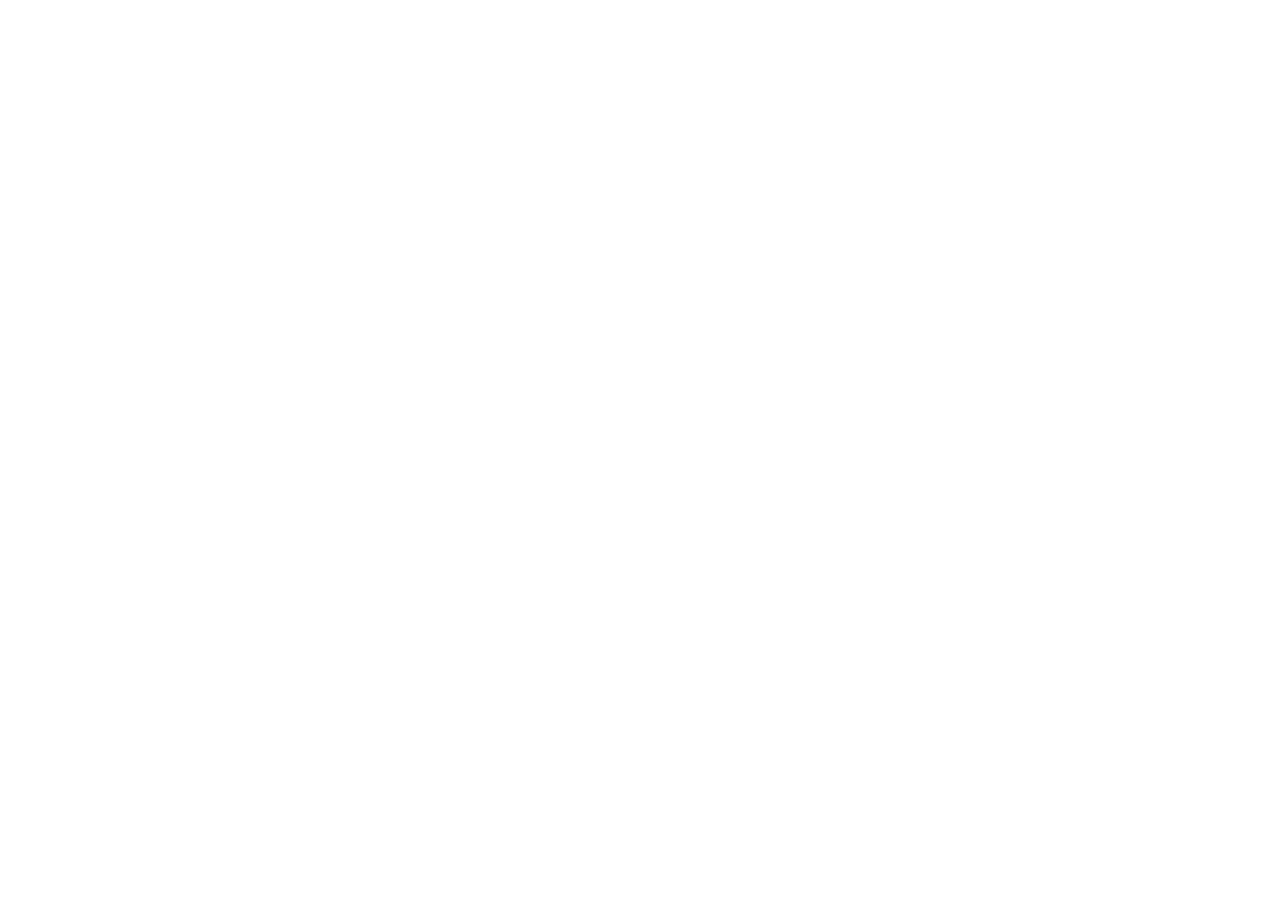
==== index.html @ cb80a2f8 "First commit" ====
<!DOCTYPE html>
<html>
<head>
    <meta charset='utf-8'>
    <meta http-equiv='X-UA-Compatible' content='IE=edge'>
    <title>EuCinema | Home</title>
    <meta name='viewport' content='width=device-width, initial-scale=1'>
    <link rel='stylesheet' type='text/css' media='screen' href='main.css'>
    <script src='main.js'></script>
</head>
<body>
    
</body>
</html>
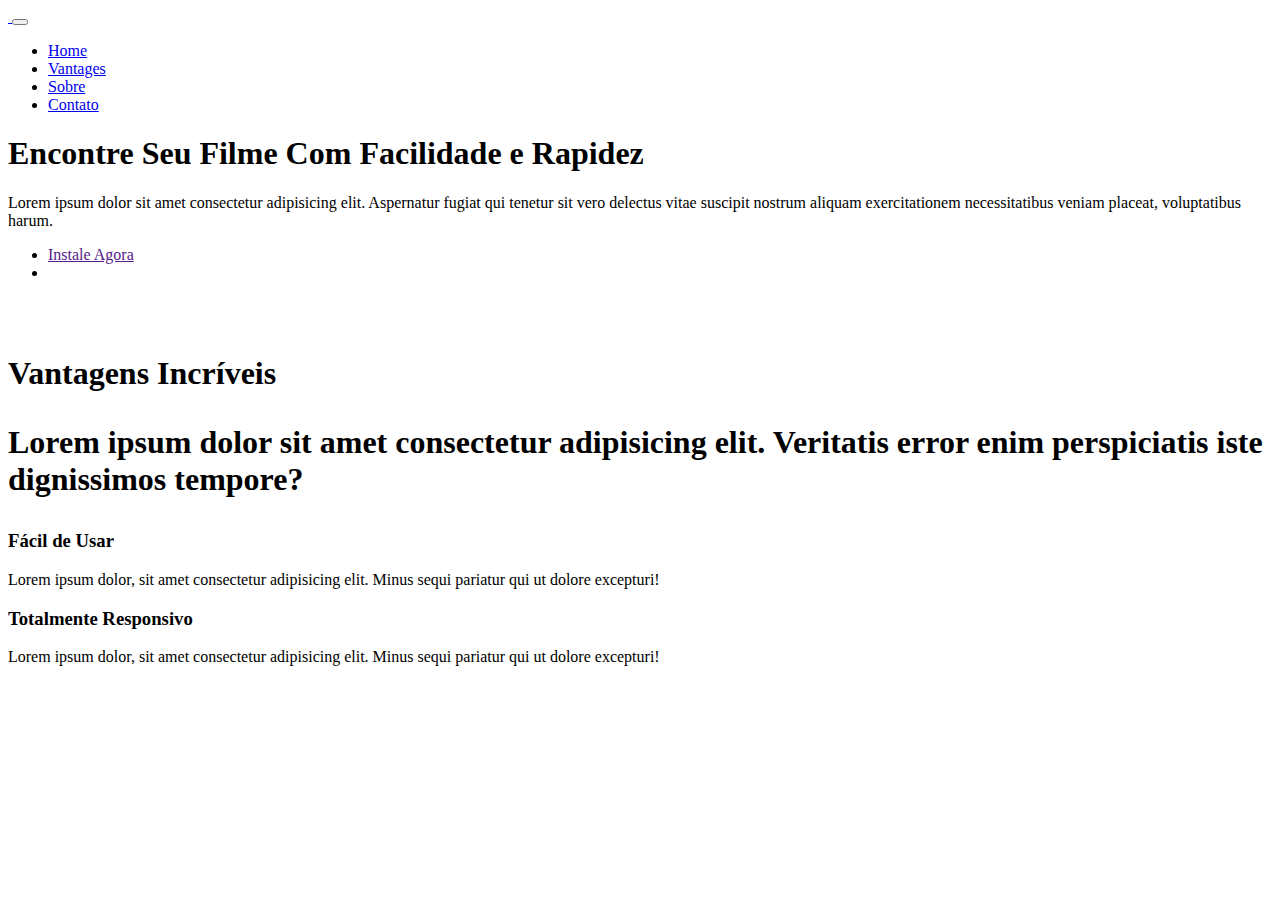
==== commit f1529f36: "the favicon has been addicted and about as well" ====
--- a/index.html
+++ b/index.html
@@ -1,14 +1,174 @@
 <!DOCTYPE html>
-<html>
+<html lang="pt">
+
 <head>
-    <meta charset='utf-8'>
-    <meta http-equiv='X-UA-Compatible' content='IE=edge'>
-    <title>EuCinema | Home</title>
-    <meta name='viewport' content='width=device-width, initial-scale=1'>
-    <link rel='stylesheet' type='text/css' media='screen' href='main.css'>
-    <script src='main.js'></script>
+  <meta charset="UTF-8">
+  <meta http-equiv="X-UA-Compatible" content="IE=edge">
+  <meta name="viewport" content="width=device-width, initial-scale=1.0">
+  <title>Home | EuCinema</title>
+  <link rel="icon" type="image/png" sizes="16x16"  href="assets/img/favicon/favicon-16x16.png">
+
+  <link rel="stylesheet" href="assets/css/animate.css">
+  <link rel="stylesheet" href="assets/css/tiny-slider.css">
+  <link rel="stylesheet" href="assets/css/all.css">
+  <link rel="stylesheet" href="assets/css/venobox.css" type="text/css" media="screen" />
+  <link rel="stylesheet" href="assets/css/bootstrap.min.css">
+  <link rel="stylesheet" href="assets/css/default.css">
+  <link rel="stylesheet" href="assets/css/style.css">
 </head>
+
 <body>
-    
+
+  <div class="preloader">
+    <div class="loader">
+      <div class="spinner">
+        <div class="spinner-container">
+          <div class="spinner-rotator">
+            <div class="spinner-left">
+              <div class="spinner-circle"></div>
+            </div>
+            <div class="spinner-right">
+              <div class="spinner-circle"></div>
+            </div>
+          </div>
+        </div>
+      </div>
+    </div>
+  </div>
+
+  <header class="header-area">
+    <div class="navbar-area">
+      <div class="container">
+        <nav class="navbar navbar-expand-lg navbar-light">
+          <div class="container-fluid">
+            <a class="navbar-brand" href="#">
+              <img class="image" src="assets/img/header/logo/eucinema-logo.png" alt="">
+            </a>
+            <button class="navbar-toggler" type="button" data-bs-toggle="collapse"
+              data-bs-target="#navbarSupportedContent" aria-controls="navbarSupportedContent" aria-expanded="false"
+              aria-label="Toggle navigation">
+              <span class="navbar-toggler-icon"></span>
+            </button>
+            <div class="collapse navbar-collapse" id="navbarSupportedContent">
+              <ul class="navbar-nav ms-auto">
+                <li class="nav-item">
+                  <a class="nav-link active" data-scroll-nav="0" aria-current="page" href="#">Home</a>
+                </li>
+                <li class="nav-item">
+                  <a class="nav-link" data-scroll-nav="1" href="#">Vantages</a>
+                </li>
+                <li class="nav-item">
+                  <a class="nav-link" data-scroll-nav="2" href="#">Sobre</a>
+                </li>
+                <li class="nav-item">
+                  <a class="nav-link" data-scroll-nav="3" href="contato.html">Contato</a>
+                </li>
+              </ul>
+
+            </div>
+          </div>
+        </nav>
+      </div>
+    </div>
+
+    <div class="header-hero" data-scroll-index="0">
+      <div class="shape shape-1"></div>
+      <div class="shape shape-2"></div>
+      <div class="shape shape-3"></div>
+      <div class="shape shape-4"></div>
+      <div class="shape shape-5"></div>
+      <div class="shape shape-6"></div>
+      <div class="container">
+        <div class="row align-items-center justify-content-center justify-content-lg-between">
+          <div class="col-lg-6 col-md-10">
+            <div class="header-hero-content">
+              <h1 class="header-title wow fadeInLeftBig" data-wow-duration="3s" data-wow-delay="0.2s"><span>Encontre
+            Seu Filme</span> Com Facilidade e Rapidez</h1>
+              <p class="text wow fadeInLeftBig" data-wow-duration="3s" data-wow-delay="0.4s">Lorem ipsum dolor sit amet
+                consectetur adipisicing elit. Aspernatur fugiat qui tenetur sit vero delectus vitae suscipit nostrum
+                aliquam exercitationem necessitatibus veniam placeat, voluptatibus harum.</p>
+              <ul class="d-flex">
+                <li><a href="" class="main-btn wow fadeInLeftBig" data-wow-duration="3s" data-wow-delay="0.8s">Instale
+                    Agora</a></li>
+                <li><a href="https://www.youtube.com/" class="header-video venobox wow fadeInLeftBig"
+                    data-autoplay="true" data-vbtype="video" data-wow-duration="3s" data-wow-delay="1.2s"><i
+                      class="fas fa-play"></i></a></li>
+              </ul>
+            </div>
+          </div>
+          <div class="col-lg-3 col-md-6">
+            <div class="header-image">
+              <img src="assets/img/header/header-app.png" alt="" class="image-1  wow fadeInRightBig"
+                data-wow-duration="3s" data-wow-delay="0.5s">
+            </div>
+          </div>
+        </div>
+      </div>
+      <div class="container">
+        <div class="header-shape-1"></div>
+        <div class="header-shape-2">
+          <img src="assets/img/header/header-shape-2.svg" alt="">
+        </div>
+      </div>
+    </div>
+  </header>
+
+  <section class="feature-section pt-80" data-scroll-index="1">
+    <div class="container">
+      <div class="row justify-content-center">
+        <div class="col-xl-6 col-lg-7">
+          <div class="section-title text-center mb-30">
+            <h1 class="mb-25  wow fadeInUp" data-wow-delay=".2s"><span>Vantagens</span> Incríveis<h1>
+            <p class="wow fadeInUp" data-wow-delay=".4s">Lorem ipsum dolor sit amet consectetur adipisicing elit.
+              Veritatis error enim perspiciatis iste dignissimos tempore?</p>
+          </div>
+        </div>
+      </div>
+      <div class="row justify-content-center">
+        <div class="col-lg-4">
+          <div class="single-feature wow fadeInUp" data-wow-duration="3s" data-wow-delay="0.2s">
+            <div class="icon color-1">
+              <i class="fas fa-hand-pointer"></i>
+            </div>
+            <div class="content">
+              <h3>Fácil de Usar</h3>
+              <p>Lorem ipsum dolor, sit amet consectetur adipisicing elit. Minus sequi pariatur qui ut dolore excepturi!
+              </p>
+            </div>
+          </div>
+        </div>
+        <div class="col-lg-4">
+          <div class="single-feature wow fadeInUp" data-wow-duration="3s" data-wow-delay="0.6s">
+            <div class="icon color-3">
+              <i class="fas fa-stethoscope"></i>
+            </div>
+            <div class="content">
+              <h3>Totalmente Responsivo</h3>
+              <p>Lorem ipsum dolor, sit amet consectetur adipisicing elit. Minus sequi pariatur qui ut dolore excepturi!
+              </p>
+            </div>
+          </div>
+        </div>
+      </div>
+    </div>
+  </section>
+
+  <!-- ---- jquery Js ---- -->
+  <script src="assets/js/jquery-1.12.4.min.js"></script>
+  <!-- -------- venobox js ------ -->
+  <script type="text/javascript" src="assets/js/venobox.min.js"></script>
+  <!-- ---------- wow js ---------- -->
+  <script src="assets/js/wow.min.js"></script>
+  <!-- ---------- tiny slider js --------- -->
+  <script src="assets/js/tiny-slider.js"></script>
+  <!-- ---------- scrollit js ---------- -->
+  <script src="assets/js/scrollIt.min.js"></script>
+  <!-- -------- font awsome js --------- -->
+  <script src="assets/js/all.js"></script>
+  <!-- ---- Bootstrap Js ---- -->
+  <script src="assets/js/bootstrap.min.js"></script>
+  <!-- ---- main js --- -->
+  <script src="assets/js/main.js"></script>
 </body>
+
 </html>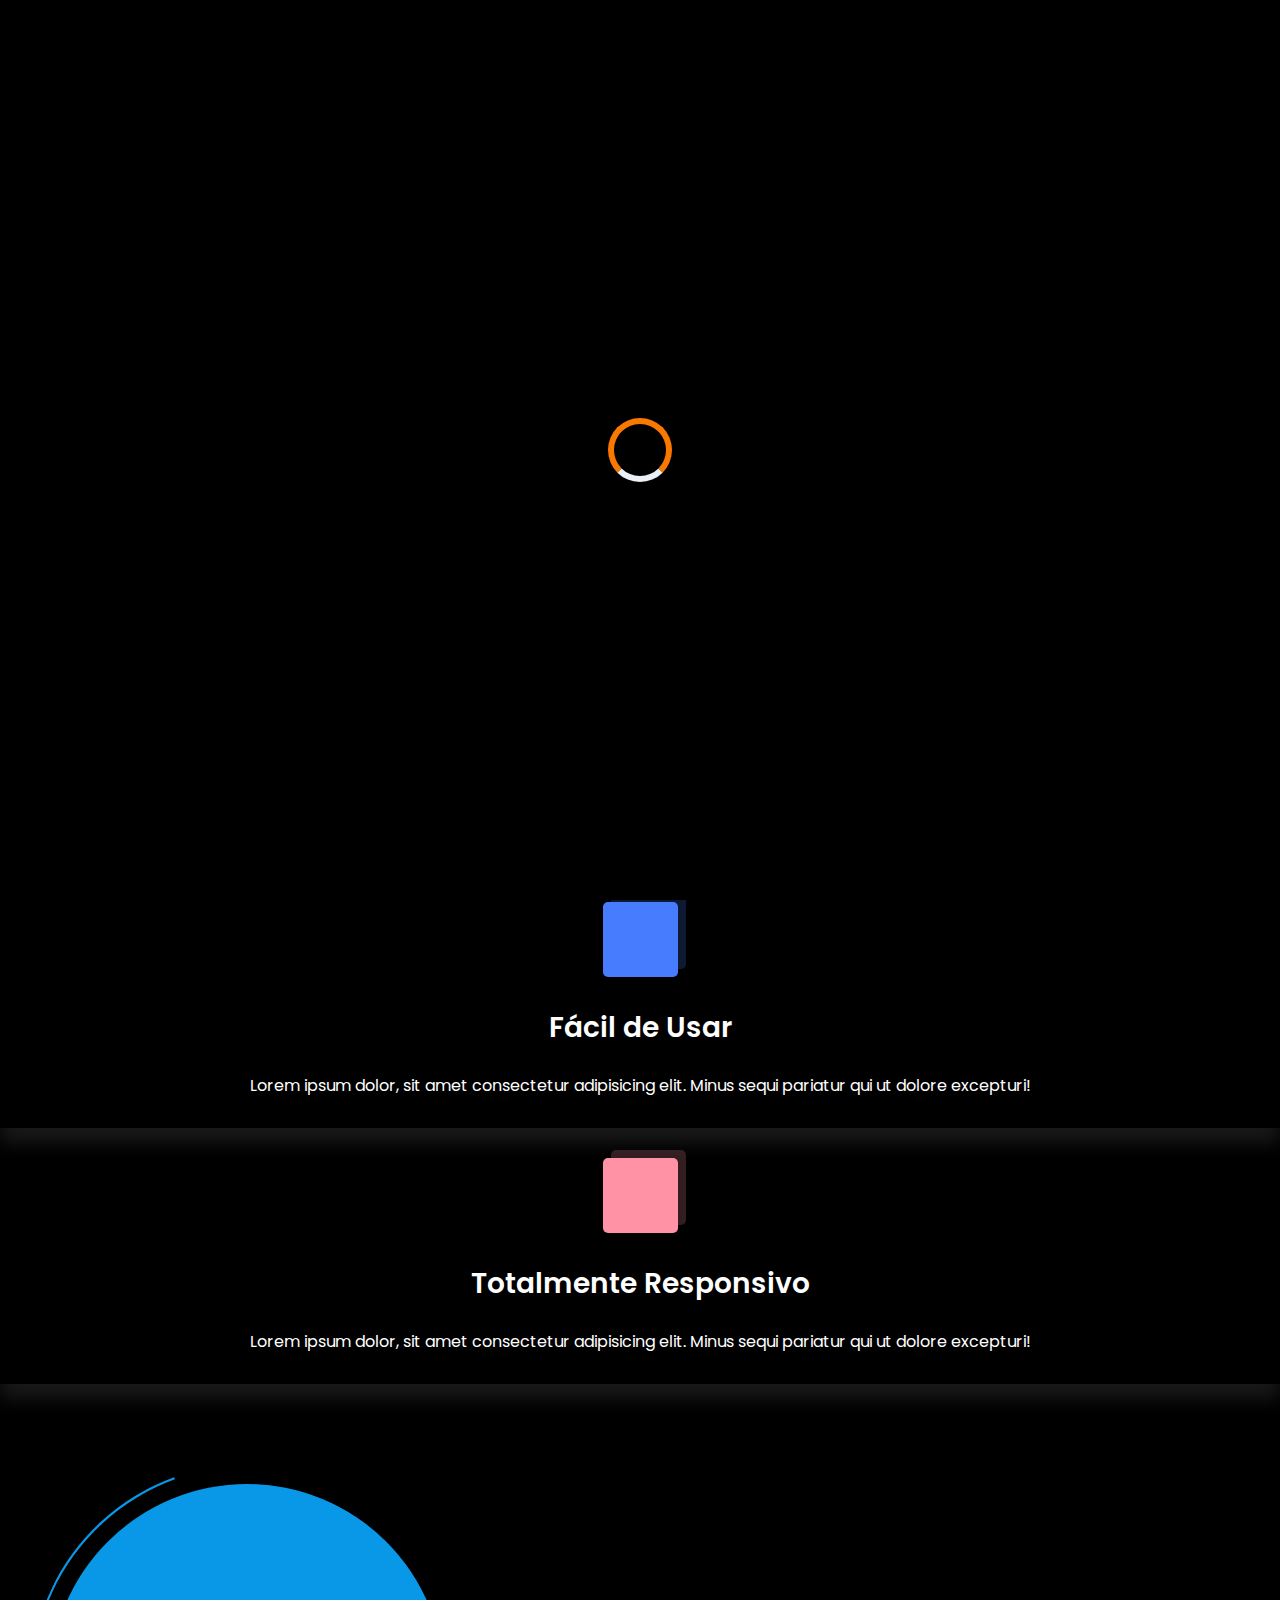
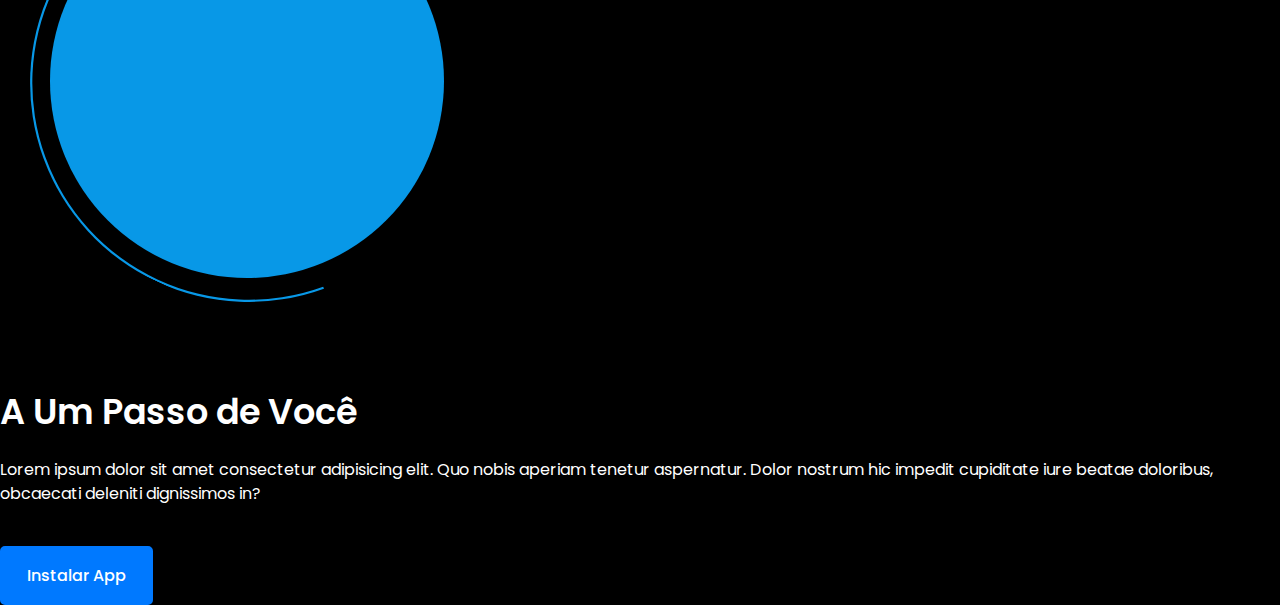
==== commit 3bec6c1c: "about page has been fixed and js as well" ====
--- a/index.html
+++ b/index.html
@@ -6,7 +6,7 @@
   <meta http-equiv="X-UA-Compatible" content="IE=edge">
   <meta name="viewport" content="width=device-width, initial-scale=1.0">
   <title>Home | EuCinema</title>
-  <link rel="icon" type="image/png" sizes="16x16"  href="assets/img/favicon/favicon-16x16.png">
+  <link rel="icon" type="image/png" sizes="16x16" href="assets/img/favicon/favicon-16x16.png">
 
   <link rel="stylesheet" href="assets/css/animate.css">
   <link rel="stylesheet" href="assets/css/tiny-slider.css">
@@ -75,15 +75,12 @@
       <div class="shape shape-1"></div>
       <div class="shape shape-2"></div>
       <div class="shape shape-3"></div>
-      <div class="shape shape-4"></div>
-      <div class="shape shape-5"></div>
-      <div class="shape shape-6"></div>
       <div class="container">
         <div class="row align-items-center justify-content-center justify-content-lg-between">
           <div class="col-lg-6 col-md-10">
             <div class="header-hero-content">
               <h1 class="header-title wow fadeInLeftBig" data-wow-duration="3s" data-wow-delay="0.2s"><span>Encontre
-            Seu Filme</span> Com Facilidade e Rapidez</h1>
+                  Seu Filme</span> Com Facilidade e Rapidez</h1>
               <p class="text wow fadeInLeftBig" data-wow-duration="3s" data-wow-delay="0.4s">Lorem ipsum dolor sit amet
                 consectetur adipisicing elit. Aspernatur fugiat qui tenetur sit vero delectus vitae suscipit nostrum
                 aliquam exercitationem necessitatibus veniam placeat, voluptatibus harum.</p>
@@ -119,8 +116,8 @@
         <div class="col-xl-6 col-lg-7">
           <div class="section-title text-center mb-30">
             <h1 class="mb-25  wow fadeInUp" data-wow-delay=".2s"><span>Vantagens</span> Incríveis<h1>
-            <p class="wow fadeInUp" data-wow-delay=".4s">Lorem ipsum dolor sit amet consectetur adipisicing elit.
-              Veritatis error enim perspiciatis iste dignissimos tempore?</p>
+                <p class="wow fadeInUp" data-wow-delay=".4s">Lorem ipsum dolor sit amet consectetur adipisicing elit.
+                  Veritatis error enim perspiciatis iste dignissimos tempore?</p>
           </div>
         </div>
       </div>
@@ -152,6 +149,32 @@
       </div>
     </div>
   </section>
+
+
+  <section class="about-area pt-70 pb-120" data-scroll-index="2">
+    <div class="container">
+      <div class="row align-items-center">
+        <div class="col-lg-6">
+          <div class="about-image wow fadeInLeftBig" data-wow-duration="3s" data-wow-delay="0.5s">
+            <div class="about-shape"></div>
+            <img src="assets/img/header/header-app.png" alt="" class="app">
+          </div>
+        </div>
+        <div class="col-lg-6">
+          <div class="about-content mt-50 wow fadeInRightBig" data-wow-duration="3s" data-wow-delay="0.5s">
+            <div class="section-title">
+              <h1 class="title">A Um Passo de Você</h1>
+              <p class="text">Lorem ipsum dolor sit amet consectetur adipisicing elit. Quo nobis aperiam tenetur
+                aspernatur. Dolor nostrum hic impedit cupiditate iure beatae doloribus, obcaecati deleniti dignissimos
+                in?</p>
+            </div>
+            <a href="" class="main-btn">Instalar App</a>
+          </div>
+        </div>
+      </div>
+    </div>
+  </section>
+
 
   <!-- ---- jquery Js ---- -->
   <script src="assets/js/jquery-1.12.4.min.js"></script>
@@ -169,6 +192,9 @@
   <script src="assets/js/bootstrap.min.js"></script>
   <!-- ---- main js --- -->
   <script src="assets/js/main.js"></script>
+
+  
+  
 </body>
 
 </html>--- a/assets/css/style.css
+++ b/assets/css/style.css
@@ -0,0 +1,731 @@
+/* -------------- font google --------- */
+@import url('https://fonts.googleapis.com/css2?family=Open+Sans:wght@300;400;600;700&family=Poppins:wght@300;400;500;600;700&display=swap');
+
+
+
+body {
+    font-family: 'Poppins', sans-serif;
+    font-style: normal;
+    color: white;
+    overflow-x: hidden;
+    background-color: black;
+}
+
+* {
+    margin: 0;
+    padding: 0;
+    box-sizing: border-box;
+}
+
+img {
+    max-width: 100%;
+}
+
+ul {
+    margin: 0;
+    padding: 0;
+    list-style-type: none;
+}
+
+a {
+    text-decoration: none;
+    display: inline-block;
+}
+
+h1,
+h3,
+h4 {
+    font-family: 'Poppins', sans-serif;
+    font-weight: 700;
+    color: white;
+}
+
+h3 {
+    font-size: 28px;
+}
+
+h4 {
+    font-size: 22px;
+}
+
+p {
+    font-size: 16px;
+    font-weight: 400;
+    line-height: 24px;
+    color: white;
+    margin: 0;
+}
+
+span {
+    display: contents;
+    color: #FA7700;
+}
+
+
+.main-btn {
+    display: inline-block;
+    padding: 0 25px;
+    font-size: 16px;
+    font-weight: 500;
+    text-align: center;
+    line-height: 55px;
+    border: 2px solid #0079FF;
+    border-radius: 5px;
+    background-color: #0079FF;
+    color: #fff;
+}
+
+.main-btn:hover {
+    background-color: #0559F5;
+    color: #fff;
+    border-color: transparent;
+}
+
+
+@keyframes video {
+    0% {
+        transform: scale(1);
+        opacity: 1;
+    }
+
+    100% {
+        transform: scale(1.4);
+        opacity: 0;
+    }
+}
+
+@keyframes bounceTop-1 {
+
+    0%,
+    100% {
+        transform: translateY(-30px);
+    }
+
+    50% {
+        transform: translateY(0px);
+    }
+}
+
+@keyframes animation-1 {
+    0% {
+        transform: scale(1);
+    }
+
+    50% {
+        transform: scale(1.2);
+    }
+
+    100% {
+        transform: scale(1);
+    }
+}
+
+@keyframes spinner-linspin {
+    to {
+        transform: rotate(360deg);
+    }
+}
+
+@keyframes spinner-easespin {
+    12.5% {
+        transform: rotate(135deg);
+    }
+
+    25% {
+        transform: rotate(270deg);
+    }
+
+    37.5% {
+        transform: rotate(405deg);
+    }
+
+    50% {
+        transform: rotate(540deg);
+    }
+
+    62.5% {
+        transform: rotate(675deg);
+    }
+
+    75% {
+        transform: rotate(810deg);
+    }
+
+    78.5% {
+        transform: rotate(945deg);
+    }
+
+    to {
+        transform: rotate(1080);
+    }
+}
+
+@keyframes spinner-left-spin {
+    0% {
+        transform: rotate(130deg);
+    }
+
+    50% {
+        transform: rotate(-5deg);
+    }
+
+    to {
+        transform: rotate(130deg);
+    }
+}
+
+@keyframes spinner-right-spin {
+    0% {
+        transform: rotate(-130deg);
+    }
+
+    50% {
+        transform: rotate(5deg);
+    }
+
+    to {
+        transform: rotate(-130deg);
+    }
+}
+
+
+.preloader {
+    position: fixed;
+    top: 0;
+    left: 0;
+    display: table;
+    height: 100%;
+    width: 100%;
+    background-color: black;
+    z-index: 99999;
+}
+
+.preloader .loader {
+    display: table-cell;
+    vertical-align: middle;
+}
+
+.preloader .loader .spinner {
+    position: absolute;
+    left: 50%;
+    top: 50%;
+    width: 64px;
+    margin-left: -32px;
+    z-index: 18;
+    pointer-events: none;
+}
+
+.preloader .loader .spinner .spinner-container {
+    pointer-events: none;
+    position: absolute;
+    width: 100%;
+    padding-bottom: 100%;
+    top: 50%;
+    left: 50%;
+    margin-top: -50%;
+    margin-left: -50%;
+    animation: spinner-linspin 1568ms linear infinite;
+}
+
+.preloader .loader .spinner .spinner-container .spinner-rotator {
+    position: absolute;
+    width: 100%;
+    height: 100%;
+    animation: spinner-easespin 5332ms cubic-bezier(.4, 0, .2, 1) infinite both;
+}
+
+.preloader .loader .spinner .spinner-container .spinner-rotator .spinner-right {
+    position: absolute;
+    top: 0;
+    right: 0;
+    bottom: 0;
+    overflow: hidden;
+    left: 50%;
+}
+
+.preloader .loader .spinner .spinner-container .spinner-rotator .spinner-left {
+    position: absolute;
+    top: 0;
+    left: 0;
+    bottom: 0;
+    overflow: hidden;
+    right: 50%;
+}
+
+.preloader .loader .spinner-right .spinner-circle {
+    left: -100%;
+    right: 0;
+    border-left-color: #eceff8;
+    animation: spinner-right-spin 1333ms cubic-bezier(.4, 0, .2, 1) infinite both;
+
+}
+
+.preloader .loader .spinner-left .spinner-circle {
+    left: 0;
+    right: -100%;
+    border-right-color: #eceff8;
+    animation: spinner-left-spin 1333ms cubic-bezier(.4, 0, .2, 1) infinite both;
+}
+
+.preloader .loader .spinner-circle {
+    box-sizing: border-box;
+    position: absolute;
+    width: 200%;
+    height: 100%;
+    border-style: solid;
+    border-color: #FA7700 #FA7700 #eceff8;
+    border-radius: 50%;
+    border-width: 6px;
+}
+
+
+
+.navbar-area {
+    position: absolute;
+    top: 0;
+    left: 0;
+    width: 100%;
+    z-index: 9;
+}
+
+.sticky {
+    position: fixed;
+    background-color: #fff;
+    box-shadow: 0 20px 50px 0 rgba(0, 0, 0, 0.5);
+}
+
+.navbar {
+    position: relative;
+    padding: 20px 0;
+}
+
+
+.navbar-brand .image {
+    max-width: 150px;
+}
+
+@media only screen and (min-width: 768px) and (max-width: 991px),
+(max-width: 767px) {
+    .navbar-collapse {
+        position: absolute;
+        top: 100%;
+        left: 0;
+        width: 100%;
+        padding: 5px 12px;
+        background-color: #fff;
+        box-shadow: 0 15px 20px 0 rgb(0 0 0 / 10%);
+    }
+}
+
+.navbar-light .navbar-toggler {
+    color: transparent;
+    border-color: transparent;
+}
+
+.navbar-toggler:focus {
+    box-shadow: none;
+}
+
+.navbar-nav .nav-item {
+    position: relative;
+    margin-left: 40px;
+}
+
+.navbar-nav .nav-item .nav-link {
+    position: relative;
+    padding: 10px 0;
+    font-size: 18px;
+    font-weight: 400;
+    color: #000000;
+}
+
+.navbar-nav .nav-item .nav-link.active,
+.navbar-nav .nav-item .nav-link:hover {
+    color: #FA7700;
+}
+
+.navbar-nav .nav-item .nav-link::before {
+    content: '';
+    position: absolute;
+    width: 8px;
+    height: 8px;
+    bottom: 0;
+    left: 50%;
+    border-radius: 50%;
+    background-color: #38424d;
+    opacity: 0;
+    transition: all .3 ease-out 0s;
+}
+
+@media only screen and (min-width: 768px) and (max-width: 991px),
+(max-width: 767px) {
+    .navbar-nav .nav-item .nav-link::before {
+        position: relative;
+    }
+}
+
+.navbar-nav .nav-item .nav-link.active::before,
+.navbar-nav .nav-item .nav-link:hover::before {
+    opacity: 1;
+}
+
+
+
+.header-hero {
+    position: relative;
+    top: 0;
+    height: 800px;
+    background-position: bottom center;
+}
+
+.header-hero .shape {
+    position: absolute;
+}
+
+.header-hero .shape.shape-1 {
+    position: relative;
+    width: 75px;
+    height: 75px;
+    left: 130px;
+    top: 20%;
+    border-radius: 50%;
+    background: black;
+    animation: animation-1 2s linear infinite;
+}
+
+.header-hero .shape.shape-2 {
+    width: 39px;
+    height: 39px;
+    left: 150px;
+    bottom: 40px;
+    border-radius: 50%;
+    background: #FA7700;
+    animation: animation-1 2s linear infinite;
+}
+
+.header-hero .shape.shape-3 {
+    width: 19px;
+    height: 19px;
+    left: 26px;
+    bottom: 25%;
+    border-radius: 50%;
+    background: #FA7700;
+    animation: animation-1 2s linear infinite;
+}
+
+.header-hero .shape.shape-4 {
+    width: 39px;
+    height: 39px;
+    left: 40%;
+    top: 175px;
+    border-radius: 50%;
+    background: #FA7700;
+    animation: animation-1 2s linear infinite;
+}
+
+.header-hero .shape.shape-5 {
+    width: 19px;
+    height: 19px;
+    left: 50%;
+    bottom: 20%;
+    border-radius: 50%;
+    background: white;
+    animation: animation-1 2s linear infinite;
+}
+
+.header-hero .shape.shape-6 {
+    width: 14px;
+    height: 14px;
+    left: 45%;
+    bottom: 70%;
+    border-radius: 50%;
+    background: #4ebaf5;
+    animation: animation-1 2s linear infinite;
+}
+
+.header-hero-content {
+    position: relative;
+}
+
+@media only screen and (min-width: 768px) and (max-width: 991px),
+(max-width: 767px) {
+    .header-hero-content {
+        margin-top: 30%;
+    }
+}
+
+.header-hero-content .header-title {
+    font-size: 42px;
+    color: #f7fbff;
+}
+
+.header-hero-content .text {
+    margin-top: 30px;
+}
+
+.header-hero-content ul {
+    margin-top: 30px;
+}
+
+.header-hero-content ul li .header-video {
+    margin-left: 50px;
+}
+
+.header-hero-content .header-video {
+    position: relative;
+    margin-top: 6px;
+    width: 50px;
+    height: 50px;
+    line-height: 50px;
+    text-align: center;
+    font-size: 18px;
+    border-radius: 50%;
+    background-color: #0898ef;
+    color: #fff;
+}
+
+.header-hero-content .header-video::before {
+    content: '';
+    position: absolute;
+    width: 100%;
+    height: 100%;
+    top: 0;
+    left: 0;
+    border-radius: 50%;
+    background-color: rgba(8, 152, 231, .8);
+    z-index: -9;
+    animation: video 2s linear infinite;
+}
+
+.header-image {
+    position: relative;
+    padding-top: 80px;
+    animation: bounceTop-1 3s ease infinite;
+}
+
+@media only screen and (min-width: 768px) and (max-width: 991px),
+(max-width: 767px) {
+    .header-image img {
+        height: 0;
+    }
+}
+
+.header-shape-1 {
+    position: absolute;
+    top: 0;
+    right: 0;
+    width: 50%;
+    height: 100%;
+    background-image: url(../img/header/header-shape-1.svg);
+    background-position: left center;
+    background-repeat: no-repeat;
+    background-size: cover;
+    z-index: -1;
+}
+
+.header-shape-2 {
+    position: absolute;
+    top: 0;
+    right: 0;
+    z-index: -1;
+}
+
+.vbox-close {
+    color: #fff;
+    background: transparent;
+    font-size: 40px;
+    right: 12%;
+}
+
+
+
+.feature-section .single-feature {
+    padding: 30px;
+    text-align: center;
+    box-shadow: 0 15px 17px 0 rgb(154 154 154 / 16%);
+}
+
+@media only screen and (min-width: 768px) and (max-width: 991px),
+(max-width: 767px) {
+    .feature-section .single-feature {
+        box-shadow: none;
+    }
+}
+
+.feature-section .single-feature .icon {
+    position: relative;
+    width: 75px;
+    height: 75px;
+    display: flex;
+    margin: 0 auto 30px;
+    background-color: #487cff;
+    color: #fff;
+    font-size: 40px;
+    justify-content: center;
+    align-items: center;
+    border-radius: 5px;
+}
+
+.feature-section .single-feature .icon.color-2 {
+    background-color: #ffb260;
+}
+
+.feature-section .single-feature .icon.color-3 {
+    background-color: #ff92a5;
+}
+
+.feature-section .single-feature .icon::after {
+    content: '';
+    position: absolute;
+    width: 100%;
+    height: 100%;
+    background-color: inherit;
+    border-radius: inherit;
+    top: -8px;
+    right: -8px;
+    z-index: -1;
+    opacity: .2;
+    transition: all .3s ease-out 0s;
+}
+
+.feature-section .single-feature:hover .icon::after {
+    top: 8px;
+    right: 8px;
+}
+
+.feature-section .single-feature .content h3 {
+    font-weight: 600;
+    margin-bottom: 25px;
+}
+
+.about-area {
+    overflow: hidden;
+}
+
+.about-image {
+    display: inline-block;
+    position: relative;
+    text-align: center;
+    margin-left: 50px;
+    padding-top: 100px;
+    padding-bottom: 100px;
+}
+
+.about-image .about-shape {
+    position: relative;
+    width: 394px;
+    height: 394px;
+    background-color: #0898e7;
+    border-radius: 50%;
+}
+
+@media only screen and (min-width: 768px) and (max-width: 991px),
+(max-width: 767px) {
+    .about-image .about-shape {
+        width: 380px;
+        height: 380px;
+    }
+}
+
+.about-image .about-shape::before {
+    content: "";
+    position: absolute;
+    width: 100%;
+    height: 100%;
+    top: 0;
+    left: 0;
+    border-radius: 50%;
+    border: 2px solid #0898e7;
+    border-top-color: transparent;
+    border-right-color: transparent;
+    transform: scale(1.1) rotate(25deg);
+}
+
+.about-image .app {
+    max-width: 280px;
+    position: absolute;
+    top: 100px;
+    left: 95px;
+    transform: rotate(-25deg) translateY(-15%);
+}
+
+@media only screen and (min-width: 768px) and (max-width: 991px),
+(max-width: 767px) {
+    .about-image .app {
+        max-width: 250px;
+    }
+}
+
+.title {
+    font-size: 35px;
+    font-weight: 600;
+}
+
+.text {
+    margin-top: 20px;
+}
+
+.about-content .main-btn {
+    margin-top: 40px;
+}
+
+
+
+
+
+.download-area {
+    overflow: hidden;
+}
+
+.download-area .download-image .download-shape-1 {
+    position: absolute;
+    width: 300px;
+    height: 300px;
+    background-color: #b3d7ff;
+    border-radius: 50%;
+    z-index: -1;
+}
+
+.download-area .download-image .image-3 {
+    position: relative;
+    max-width: 350px;
+    padding-top: 65px;
+    padding-left: 60px;
+    padding-bottom: 60px;
+}
+
+.download-content ul {
+    margin-top: 35px;
+}
+
+.download-content ul li {
+    display: inline-block;
+    margin-top: 15px;
+}
+
+.download-content ul li a {
+    width: 210px;
+    height: 65px;
+    display: flex;
+    align-items: center;
+    justify-content: center;
+    border-radius: 5px;
+    box-shadow: -15px 10px 30px 0 rgb(0 0 0 / 30%);
+}
+
+.download-content ul li a.app-store {
+    margin-right: 28px;
+    background-color: #0898e7;
+}
+
+.download-content ul li a.play-store {
+    background-color: #525a63;
+}
+
+
+@media only screen and (min-width: 768px) and (max-width: 991px),
+(max-width: 767px) {
+    .footer-contact {
+        padding-top: 30px;
+    }
+}
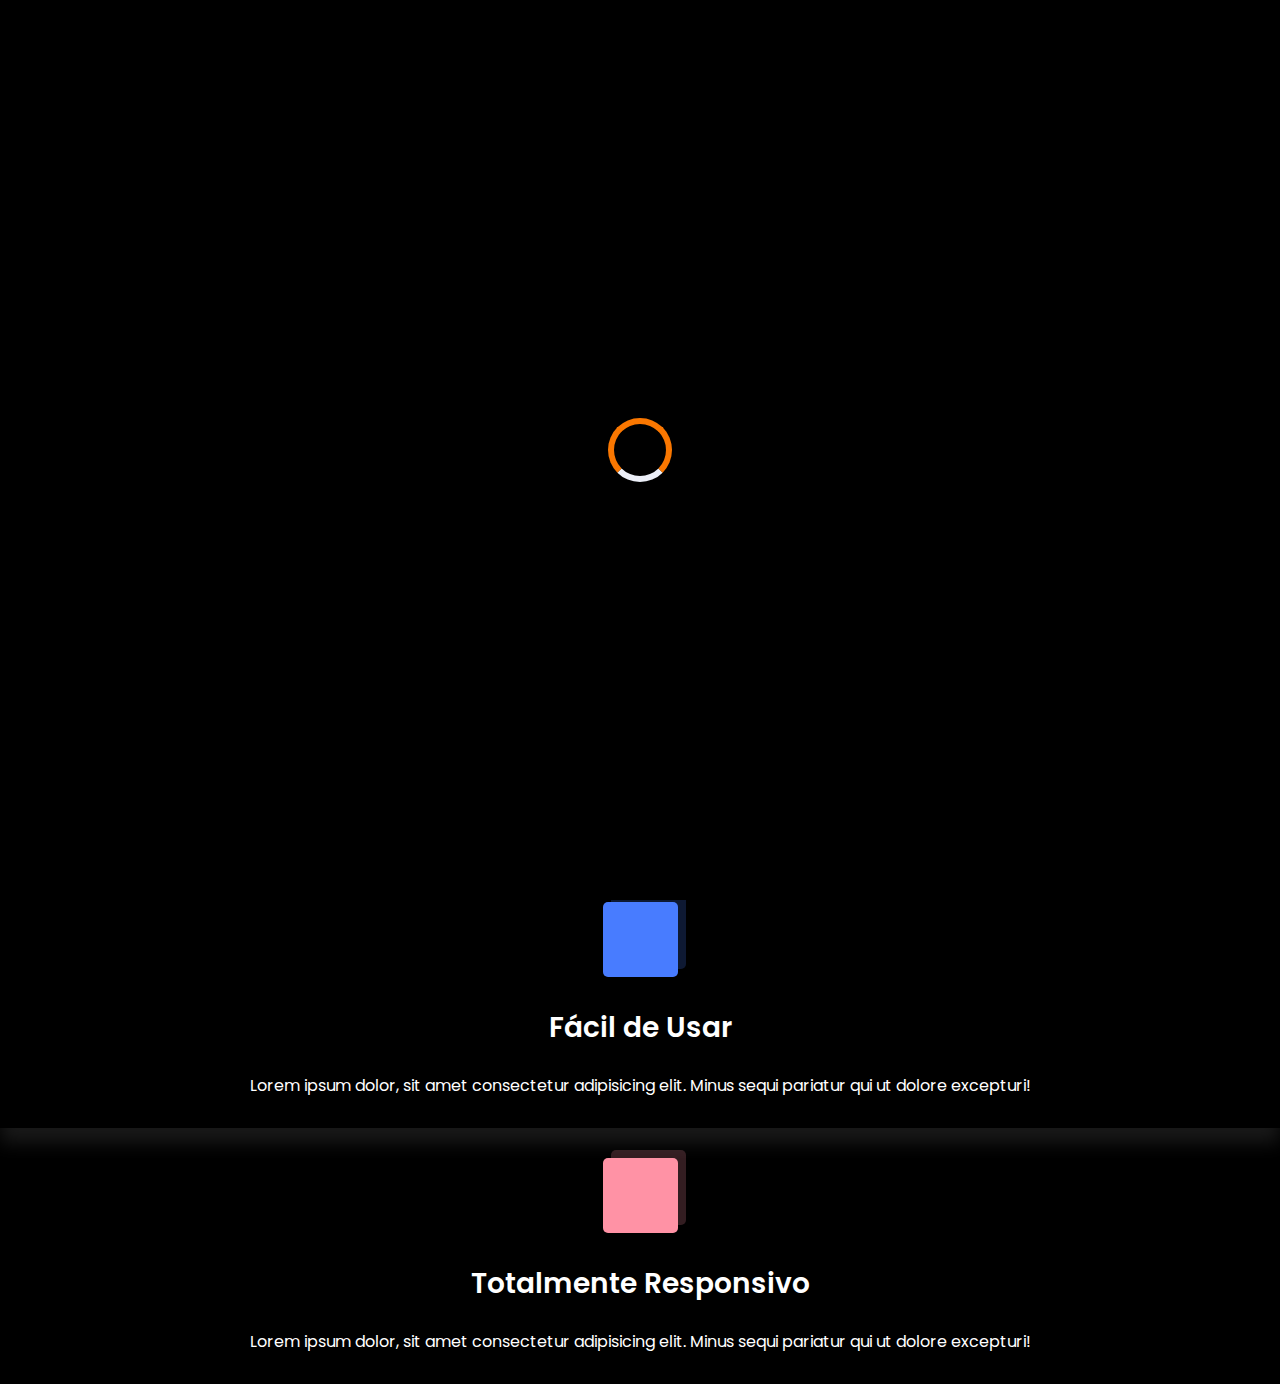
==== commit e2f261a8: "so much issues noticied" ====
--- a/index.html
+++ b/index.html
@@ -6,7 +6,7 @@
   <meta http-equiv="X-UA-Compatible" content="IE=edge">
   <meta name="viewport" content="width=device-width, initial-scale=1.0">
   <title>Home | EuCinema</title>
-  <link rel="icon" type="image/png" sizes="16x16" href="assets/img/favicon/favicon-16x16.png">
+  <link rel="icon" type="image/png" sizes="16x16"  href="assets/img/favicon/favicon-16x16.png">
 
   <link rel="stylesheet" href="assets/css/animate.css">
   <link rel="stylesheet" href="assets/css/tiny-slider.css">
@@ -75,12 +75,15 @@
       <div class="shape shape-1"></div>
       <div class="shape shape-2"></div>
       <div class="shape shape-3"></div>
+      <div class="shape shape-4"></div>
+      <div class="shape shape-5"></div>
+      <div class="shape shape-6"></div>
       <div class="container">
         <div class="row align-items-center justify-content-center justify-content-lg-between">
           <div class="col-lg-6 col-md-10">
             <div class="header-hero-content">
               <h1 class="header-title wow fadeInLeftBig" data-wow-duration="3s" data-wow-delay="0.2s"><span>Encontre
-                  Seu Filme</span> Com Facilidade e Rapidez</h1>
+            Seu Filme</span> Com Facilidade e Rapidez</h1>
               <p class="text wow fadeInLeftBig" data-wow-duration="3s" data-wow-delay="0.4s">Lorem ipsum dolor sit amet
                 consectetur adipisicing elit. Aspernatur fugiat qui tenetur sit vero delectus vitae suscipit nostrum
                 aliquam exercitationem necessitatibus veniam placeat, voluptatibus harum.</p>
@@ -116,8 +119,8 @@
         <div class="col-xl-6 col-lg-7">
           <div class="section-title text-center mb-30">
             <h1 class="mb-25  wow fadeInUp" data-wow-delay=".2s"><span>Vantagens</span> Incríveis<h1>
-                <p class="wow fadeInUp" data-wow-delay=".4s">Lorem ipsum dolor sit amet consectetur adipisicing elit.
-                  Veritatis error enim perspiciatis iste dignissimos tempore?</p>
+            <p class="wow fadeInUp" data-wow-delay=".4s">Lorem ipsum dolor sit amet consectetur adipisicing elit.
+              Veritatis error enim perspiciatis iste dignissimos tempore?</p>
           </div>
         </div>
       </div>
@@ -150,32 +153,6 @@
     </div>
   </section>
 
-
-  <section class="about-area pt-70 pb-120" data-scroll-index="2">
-    <div class="container">
-      <div class="row align-items-center">
-        <div class="col-lg-6">
-          <div class="about-image wow fadeInLeftBig" data-wow-duration="3s" data-wow-delay="0.5s">
-            <div class="about-shape"></div>
-            <img src="assets/img/header/header-app.png" alt="" class="app">
-          </div>
-        </div>
-        <div class="col-lg-6">
-          <div class="about-content mt-50 wow fadeInRightBig" data-wow-duration="3s" data-wow-delay="0.5s">
-            <div class="section-title">
-              <h1 class="title">A Um Passo de Você</h1>
-              <p class="text">Lorem ipsum dolor sit amet consectetur adipisicing elit. Quo nobis aperiam tenetur
-                aspernatur. Dolor nostrum hic impedit cupiditate iure beatae doloribus, obcaecati deleniti dignissimos
-                in?</p>
-            </div>
-            <a href="" class="main-btn">Instalar App</a>
-          </div>
-        </div>
-      </div>
-    </div>
-  </section>
-
-
   <!-- ---- jquery Js ---- -->
   <script src="assets/js/jquery-1.12.4.min.js"></script>
   <!-- -------- venobox js ------ -->
@@ -192,9 +169,6 @@
   <script src="assets/js/bootstrap.min.js"></script>
   <!-- ---- main js --- -->
   <script src="assets/js/main.js"></script>
-
-  
-  
 </body>
 
 </html>--- a/assets/css/style.css
+++ b/assets/css/style.css
@@ -598,79 +598,6 @@
     margin-bottom: 25px;
 }
 
-.about-area {
-    overflow: hidden;
-}
-
-.about-image {
-    display: inline-block;
-    position: relative;
-    text-align: center;
-    margin-left: 50px;
-    padding-top: 100px;
-    padding-bottom: 100px;
-}
-
-.about-image .about-shape {
-    position: relative;
-    width: 394px;
-    height: 394px;
-    background-color: #0898e7;
-    border-radius: 50%;
-}
-
-@media only screen and (min-width: 768px) and (max-width: 991px),
-(max-width: 767px) {
-    .about-image .about-shape {
-        width: 380px;
-        height: 380px;
-    }
-}
-
-.about-image .about-shape::before {
-    content: "";
-    position: absolute;
-    width: 100%;
-    height: 100%;
-    top: 0;
-    left: 0;
-    border-radius: 50%;
-    border: 2px solid #0898e7;
-    border-top-color: transparent;
-    border-right-color: transparent;
-    transform: scale(1.1) rotate(25deg);
-}
-
-.about-image .app {
-    max-width: 280px;
-    position: absolute;
-    top: 100px;
-    left: 95px;
-    transform: rotate(-25deg) translateY(-15%);
-}
-
-@media only screen and (min-width: 768px) and (max-width: 991px),
-(max-width: 767px) {
-    .about-image .app {
-        max-width: 250px;
-    }
-}
-
-.title {
-    font-size: 35px;
-    font-weight: 600;
-}
-
-.text {
-    margin-top: 20px;
-}
-
-.about-content .main-btn {
-    margin-top: 40px;
-}
-
-
-
 
 
 .download-area {
